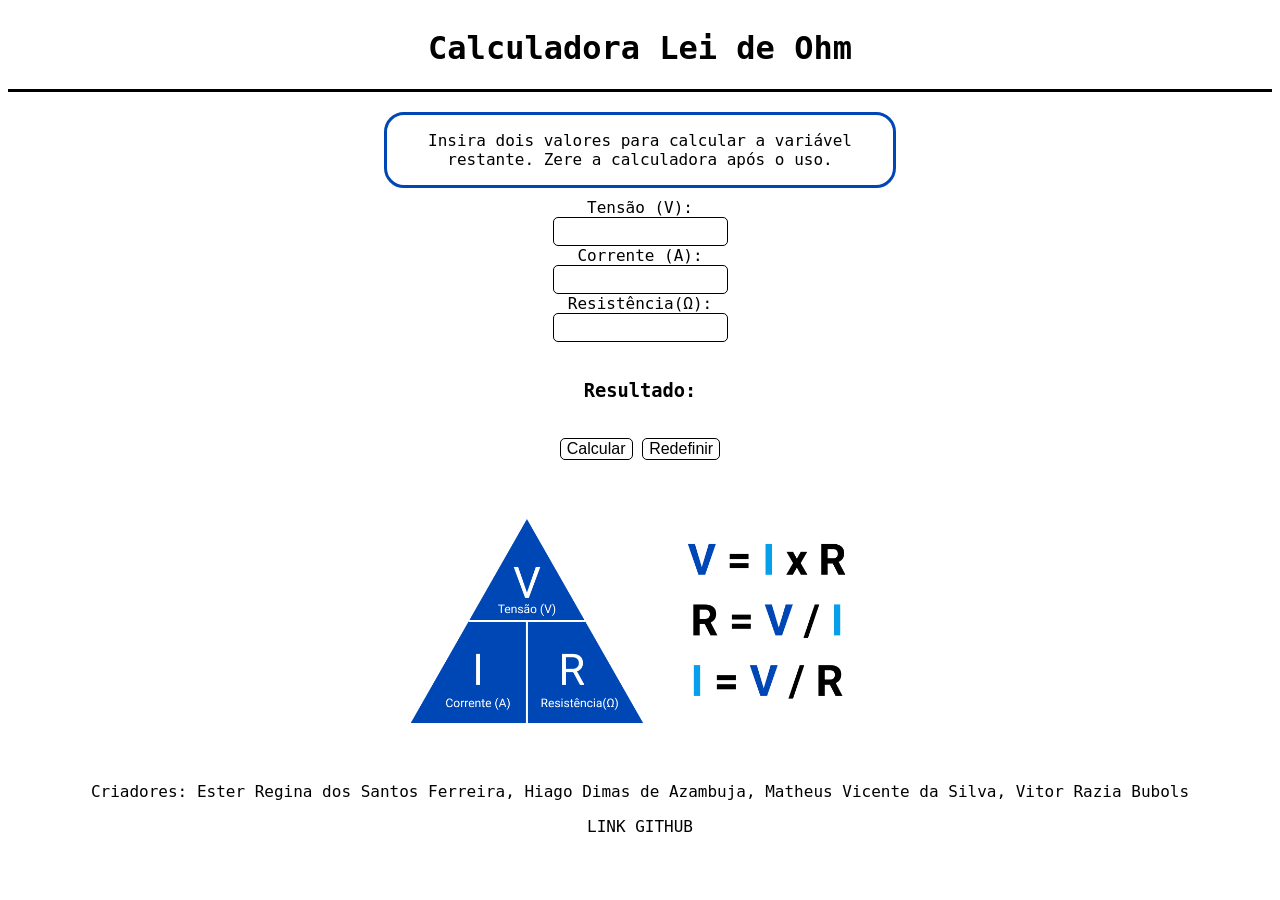
==== index.html @ 9cf0cfd0 "[MUNDO SENAI] fix" ====
<!DOCTYPE html>
<html lang="pt-BR">
<head>
    <meta charset="UTF-8">
    <meta name="viewport" content="width=device-width, initial-scale=1.0">
    <script src="./script.js"></script>
    <link rel="stylesheet" href="./style.css">
    <title>Calculadora Lei de Ohm</title>
</head>
<body>
    <header class="title">
        <h1>Calculadora Lei de Ohm</h1>
    </header>
    <div class="dica">
        <p>Insira dois valores para calcular a variável restante. Zere a calculadora após o uso.</p>
    </div>
    <div class="inputs_container">
        <label for="tensao">Tensão (V):</label>
        <br>
        <input type="text" id="tensao" name="tensao" class="input"></input>
        <br>
        <label for="corrente">Corrente (A):</label>
        <br>
        <input type="text" id="corrente" name="corrente" class="input"></input>
        <br>
        <label for="resistencia">Resistência(Ω):</label>
        <br>
        <input type="text" id="resistencia" name="resistencia" class="input"></input>
        <br>
        <br>
        <h3 id="resultado">Resultado: </h3>
        <br>
        <button id="calcular" class="button" onclick="calcular()">Calcular</button>
        <button id="redefinir" class="button" onclick="redefinir()">Redefinir</button>
    </div>
    <div class="img">
        <img id="imagem" src="./Lei de Ohm.png" alt="Lei de Ohm">
    </div>
    <footer>
        <p>Criadores: Ester Regina dos Santos Ferreira, Hiago Dimas de Azambuja, Matheus Vicente da Silva, Vitor Razia Bubols</p>
        <p>LINK GITHUB</p>
    </footer>   
</body>
</html>
---- style.css ----
body {
    font-family: 'Roboto',monospace;
    text-align:center;
    font-size: 16px;
}

.title {
    display: flex;
    justify-content: center;
    border-bottom: 3px solid black;
}

.title img{
    max-width: 10%;
    height: auto;
}

.dica {
    border: 3px solid #0047B6;
    border-radius: 20px;
    margin: 20px auto 10px auto;
    width: 40%;       
}

.inputs_container {
    margin-top: 5px;
}

.input {
    border: 1px solid black;
    border-radius: 5px;
    height: 25px;
}

.button {
    border: 1px solid black;
    border-radius: 5px;
    background-color: #FEFEFE;
    font-size: 16px; 
}

.button:hover{
    background-color: #0047B6;
    color: #FEFEFE;
}

.img {
    display: flex;
    justify-content: center;
    align-items: center;
    margin: 20px;
}

#imagem {
    min-width: 30%;
    max-width: 500px; 
    height: auto;
    width: auto;
}

footer {
    font-family: 'Roboto',monospace;
    font-size: 16px;
}
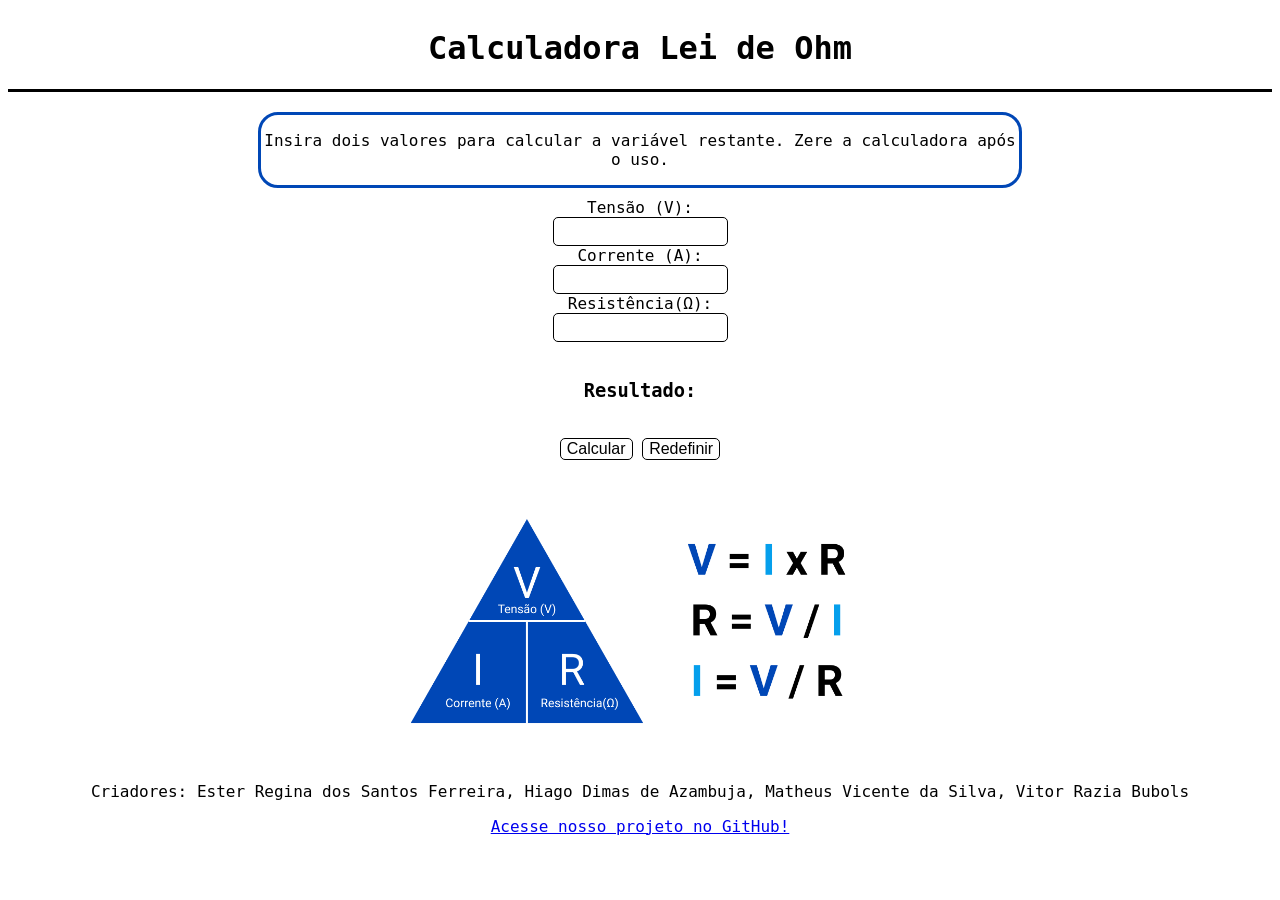
==== commit b625ab1f: "[MUNDO SENAI] changed width settings, add link to github repository" ====
--- a/index.html
+++ b/index.html
@@ -6,6 +6,7 @@
     <script src="./script.js"></script>
     <link rel="stylesheet" href="./style.css">
     <title>Calculadora Lei de Ohm</title>
+    <link rel="shortcut icon" href="https://ava.sesisenai.org.br/theme/image.php/senai/theme/1749056005/favicon">
 </head>
 <body>
     <header class="title">
@@ -38,7 +39,7 @@
     </div>
     <footer>
         <p>Criadores: Ester Regina dos Santos Ferreira, Hiago Dimas de Azambuja, Matheus Vicente da Silva, Vitor Razia Bubols</p>
-        <p>LINK GITHUB</p>
+        <a href="https://github.com/VBubols/MUNDO_SENAI" target="_blank">Acesse nosso projeto no GitHub!</a>
     </footer>   
 </body>
 </html>
--- a/style.css
+++ b/style.css
@@ -19,7 +19,7 @@
     border: 3px solid #0047B6;
     border-radius: 20px;
     margin: 20px auto 10px auto;
-    width: 40%;       
+    width: 60%;       
 }
 
 .inputs_container {
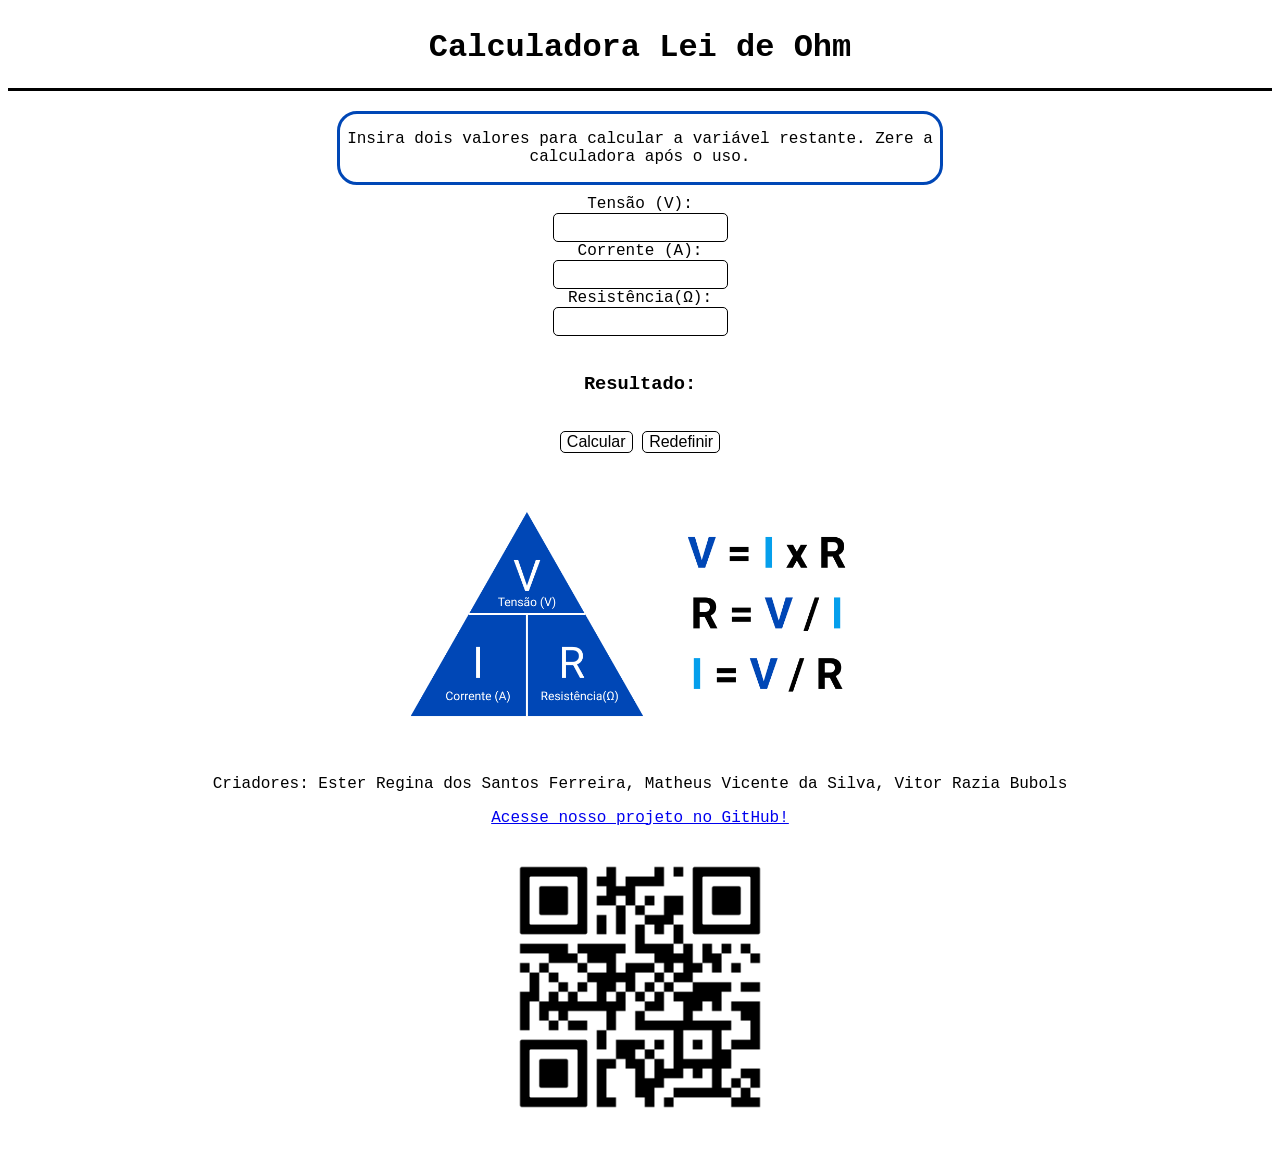
==== commit 9995eceb: "[SITE] fixed problem with the results, add QRcode to site" ====
--- a/index.html
+++ b/index.html
@@ -34,12 +34,14 @@
         <button id="calcular" class="button" onclick="calcular()">Calcular</button>
         <button id="redefinir" class="button" onclick="redefinir()">Redefinir</button>
     </div>
+
     <div class="img">
         <img id="imagem" src="./Lei de Ohm.png" alt="Lei de Ohm">
     </div>
     <footer>
-        <p>Criadores: Ester Regina dos Santos Ferreira, Hiago Dimas de Azambuja, Matheus Vicente da Silva, Vitor Razia Bubols</p>
+        <p>Criadores: Ester Regina dos Santos Ferreira, Matheus Vicente da Silva, Vitor Razia Bubols</p>
         <a href="https://github.com/VBubols/MUNDO_SENAI" target="_blank">Acesse nosso projeto no GitHub!</a>
+        <img id="qrcode" src="./qrcode.png" alt="QRCode">
     </footer>   
 </body>
 </html>
--- a/style.css
+++ b/style.css
@@ -19,7 +19,7 @@
     border: 3px solid #0047B6;
     border-radius: 20px;
     margin: 20px auto 10px auto;
-    width: 60%;       
+    max-width: 600px;       
 }
 
 .inputs_container {
@@ -58,6 +58,20 @@
     width: auto;
 }
 
+#qrcode {
+    width: 300px;
+    max-width: 100%;
+    height: auto;
+    display: block;
+    margin: 10px auto; /* centraliza horizontalmente no footer */
+}
+
+/* Esconde o QR code em telas pequenas */
+@media (max-width: 768px) {
+    #qrcode {
+        display: none;
+    }
+}
 footer {
     font-family: 'Roboto',monospace;
     font-size: 16px;
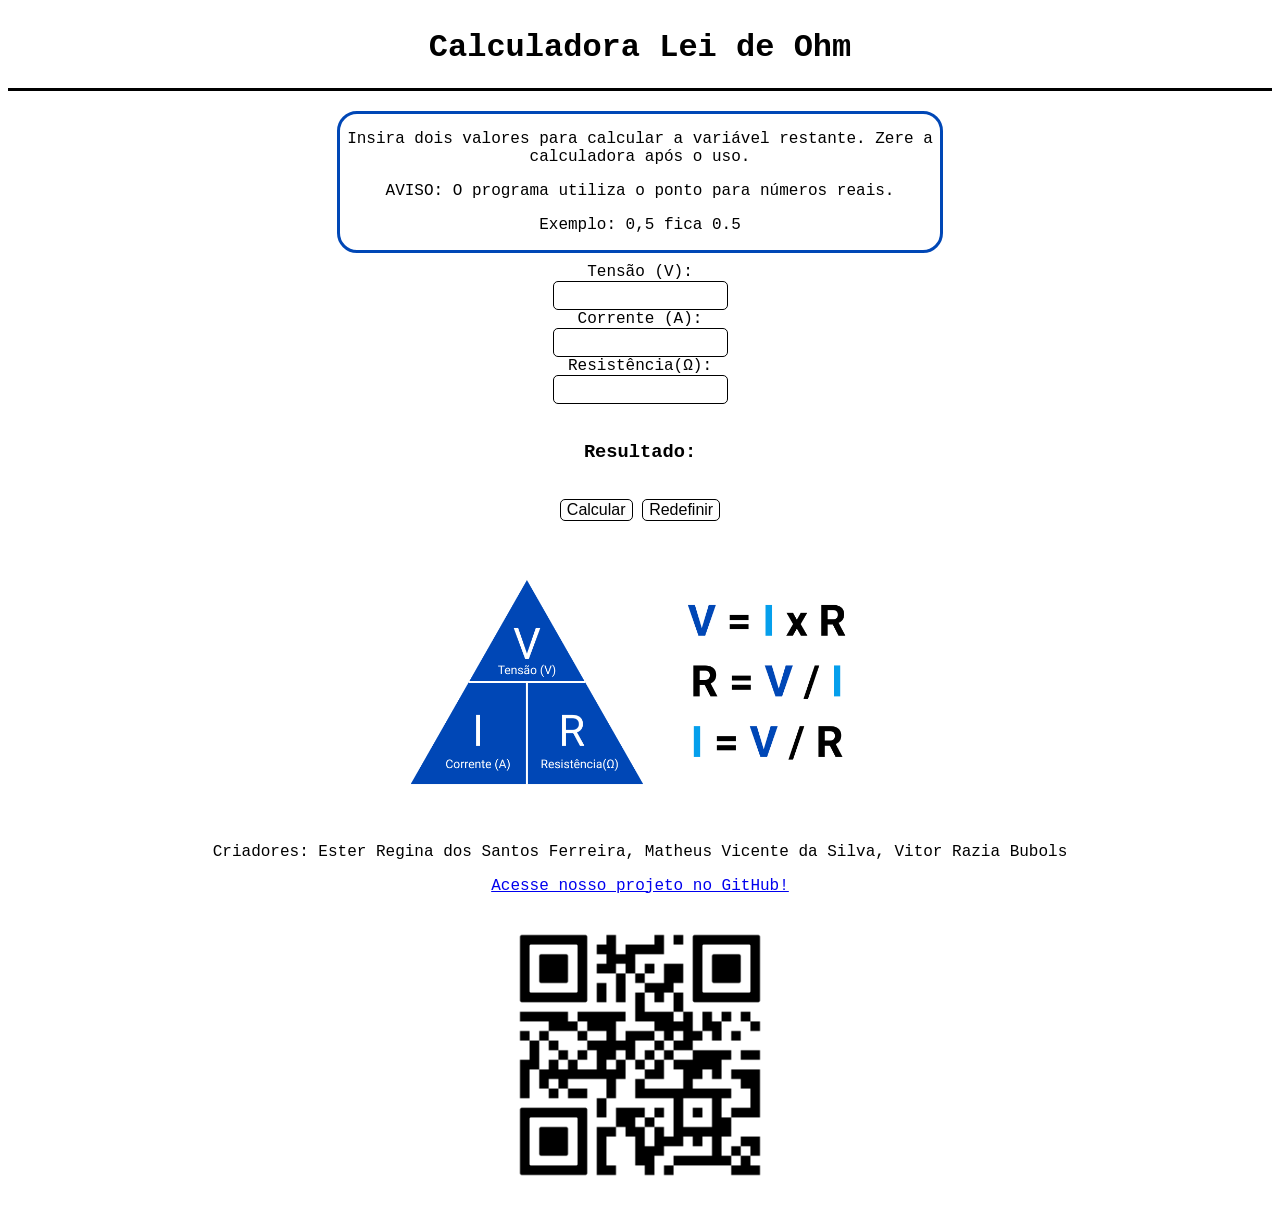
==== commit b51b1938: "[SCRIPT & HTML] fixed result bug, added a warning for number with dot" ====
--- a/index.html
+++ b/index.html
@@ -1,5 +1,6 @@
 <!DOCTYPE html>
 <html lang="pt-BR">
+
 <head>
     <meta charset="UTF-8">
     <meta name="viewport" content="width=device-width, initial-scale=1.0">
@@ -8,12 +9,15 @@
     <title>Calculadora Lei de Ohm</title>
     <link rel="shortcut icon" href="https://ava.sesisenai.org.br/theme/image.php/senai/theme/1749056005/favicon">
 </head>
+
 <body>
     <header class="title">
         <h1>Calculadora Lei de Ohm</h1>
     </header>
     <div class="dica">
         <p>Insira dois valores para calcular a variável restante. Zere a calculadora após o uso.</p>
+        <p>AVISO: O programa utiliza o ponto para números reais.</p>
+        <p>Exemplo: 0,5 fica 0.5</p>
     </div>
     <div class="inputs_container">
         <label for="tensao">Tensão (V):</label>
@@ -42,6 +46,7 @@
         <p>Criadores: Ester Regina dos Santos Ferreira, Matheus Vicente da Silva, Vitor Razia Bubols</p>
         <a href="https://github.com/VBubols/MUNDO_SENAI" target="_blank">Acesse nosso projeto no GitHub!</a>
         <img id="qrcode" src="./qrcode.png" alt="QRCode">
-    </footer>   
+    </footer>
 </body>
+
 </html>
--- a/style.css
+++ b/style.css
@@ -63,15 +63,15 @@
     max-width: 100%;
     height: auto;
     display: block;
-    margin: 10px auto; /* centraliza horizontalmente no footer */
+    margin: 10px auto; 
 }
 
-/* Esconde o QR code em telas pequenas */
 @media (max-width: 768px) {
     #qrcode {
         display: none;
     }
 }
+
 footer {
     font-family: 'Roboto',monospace;
     font-size: 16px;
